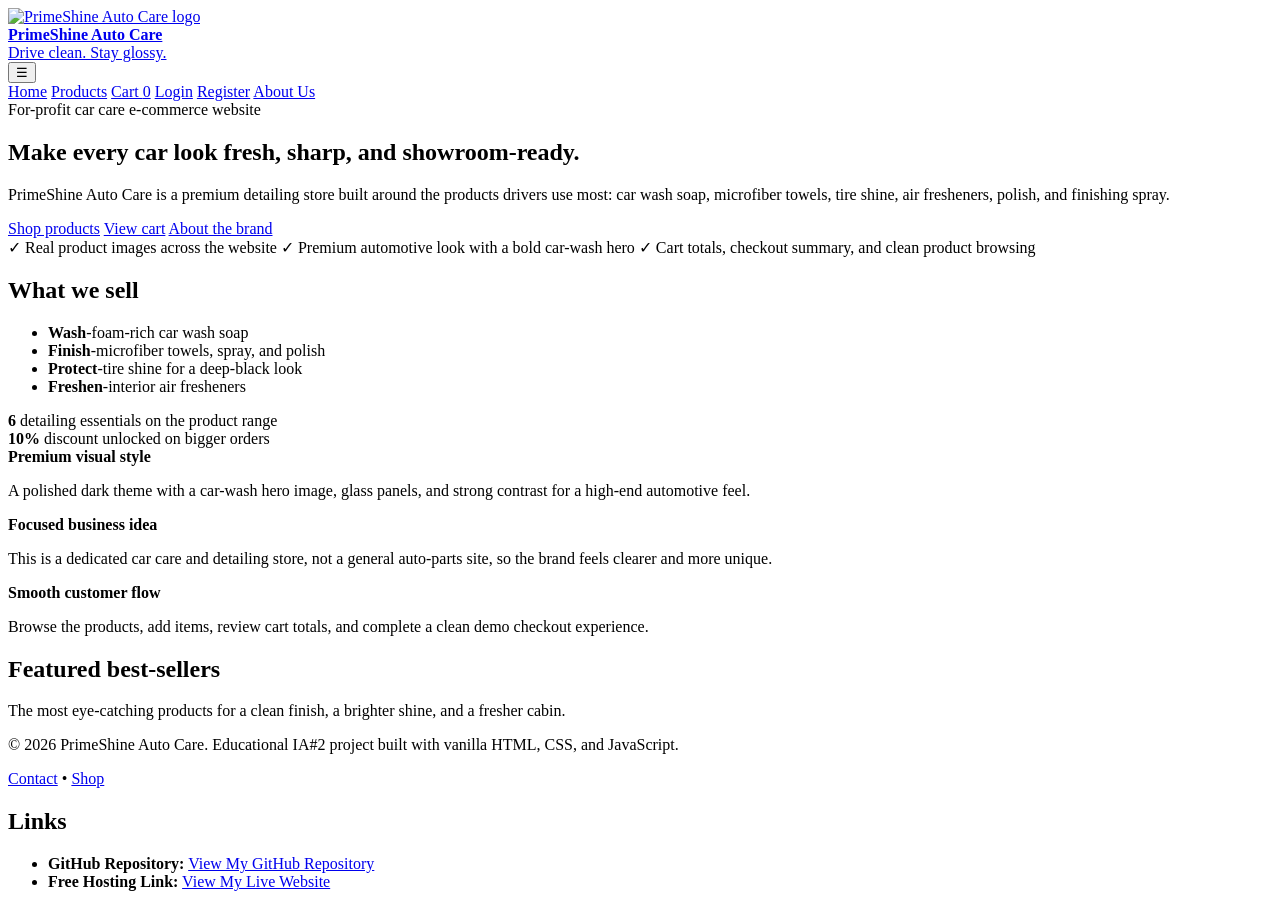
==== docs/index.html @ 113e9870 "Add files via upload" ====
<!DOCTYPE html>
<html lang="en">
<head>
  <meta charset="UTF-8" />
  <meta name="viewport" content="width=device-width, initial-scale=1" />
  <title>PrimeShine Auto Care | Home</title>
  <!-- IA#2 Integration: external CSS + JS only -->
  <link rel="stylesheet" href="../style.css" />
  <script defer src="../script.js"></script>
</head>
<body class="page-home">
  <header class="site-header">
    <div class="container">
      <div class="header-inner">
        <a class="brand" href="index.html">
          <img src="../Assets/logo.png" alt="PrimeShine Auto Care logo" />
          <div>
            <strong>PrimeShine Auto Care</strong><br />
            <span>Drive clean. Stay glossy.</span>
          </div>
        </a>

        <button class="nav-toggle" id="navToggle" type="button" aria-expanded="false" aria-controls="siteNav" aria-label="Toggle navigation">☰</button>
      </div>

      <nav class="site-nav" id="siteNav" aria-label="Primary">
        <a href="index.html">Home</a>
        <a href="products.html">Products</a>
        <a href="cart.html">Cart <span class="badge" id="cartCount">0</span></a>
        <a href="login.html" data-auth="login">Login</a>
        <a href="register.html" data-auth="login">Register</a>
        <a href="about.html">About Us</a>
        <button class="btn" type="button" data-auth="logout" hidden>Logout</button>
      </nav>
    </div>
  </header>

  <div class="container auth-bar" id="authStatus" hidden>
    <p class="help">Signed in as: <strong id="sessionUser">Guest</strong></p>
  </div>

  <main class="container page-main">
    <div id="toast" class="card toast" hidden>Toast</div>

    <section class="card hero" aria-label="PrimeShine hero section">
      <div class="hero-copy">
        <span class="kicker">For-profit car care e-commerce website</span>
        <h1>Make every car look fresh, sharp, and showroom-ready.</h1>
        <p>PrimeShine Auto Care is a premium detailing store built around the products drivers use most: car wash soap, microfiber towels, tire shine, air fresheners, polish, and finishing spray.</p>

        <div class="cta-row">
          <a class="btn primary" href="products.html">Shop products</a>
          <a class="btn accent" href="cart.html">View cart</a>
          <a class="btn" href="about.html">About the brand</a>
        </div>

        <div class="hero-points">
          <span>✓ Real product images across the website</span>
          <span>✓ Premium automotive look with a bold car-wash hero</span>
          <span>✓ Cart totals, checkout summary, and clean product browsing</span>
        </div>
      </div>

      <div class="hero-side">
        <div class="glass quick-panel">
          <h2>What we sell</h2>
          <ul>
            <li><strong>Wash</strong>-foam-rich car wash soap</li>
            <li><strong>Finish</strong>-microfiber towels, spray, and polish</li>
            <li><strong>Protect</strong>-tire shine for a deep-black look</li>
            <li><strong>Freshen</strong>-interior air fresheners</li>
          </ul>
        </div>
        <div class="hero-cards">
          <div class="glass mini-stat">
            <strong>6</strong>
            <span>detailing essentials on the product range</span>
          </div>
          <div class="glass mini-stat">
            <strong>10%</strong>
            <span>discount unlocked on bigger orders</span>
          </div>
        </div>
      </div>
    </section>

    <section class="grid feature-strip mt-lg" aria-label="Brand highlights">
      <article class="card feature">
        <strong>Premium visual style</strong>
        <p>A polished dark theme with a car-wash hero image, glass panels, and strong contrast for a high-end automotive feel.</p>
      </article>
      <article class="card feature">
        <strong>Focused business idea</strong>
        <p>This is a dedicated car care and detailing store, not a general auto-parts site, so the brand feels clearer and more unique.</p>
      </article>
      <article class="card feature">
        <strong>Smooth customer flow</strong>
        <p>Browse the products, add items, review cart totals, and complete a clean demo checkout experience.</p>
      </article>
    </section>

    <section class="mt-lg">
      <div class="card card-flat">
        <h2 class="section-title">Featured best-sellers</h2>
        <p class="help">The most eye-catching products for a clean finish, a brighter shine, and a fresher cabin.</p>
      </div>
      <div class="grid products-grid mt-lg" id="featuredGrid" aria-label="Featured products grid"></div>
    </section>

  </main>

  <footer class="site-footer">
    <div class="container">
      <p class="footer-note">© 2026 PrimeShine Auto Care. Educational IA#2 project built with vanilla HTML, CSS, and JavaScript.</p>
      <p class="footer-links"><a href="about.html">Contact</a> • <a href="products.html">Shop</a></p>
    </div>
  </footer>
</body>
</html>

<h2>Links</h2>

<ul>
  <li>
    <strong>GitHub Repository:</strong>
    <a href="https://github.com/KeronSweeney-Computing/2409388_IA2_S2AY25-26_PrimeShineAutoCare" target="_blank">
      View My GitHub Repository
    </a>
  </li>

  <li>
    <strong>Free Hosting Link:</strong>
    <a href="https://keronsweeney-computing.github.io/2409388_IA2_S2AY25-26_PrimeShineAutoCare/" target="_blank">
      View My Live Website
    </a>
  </li>
</ul>
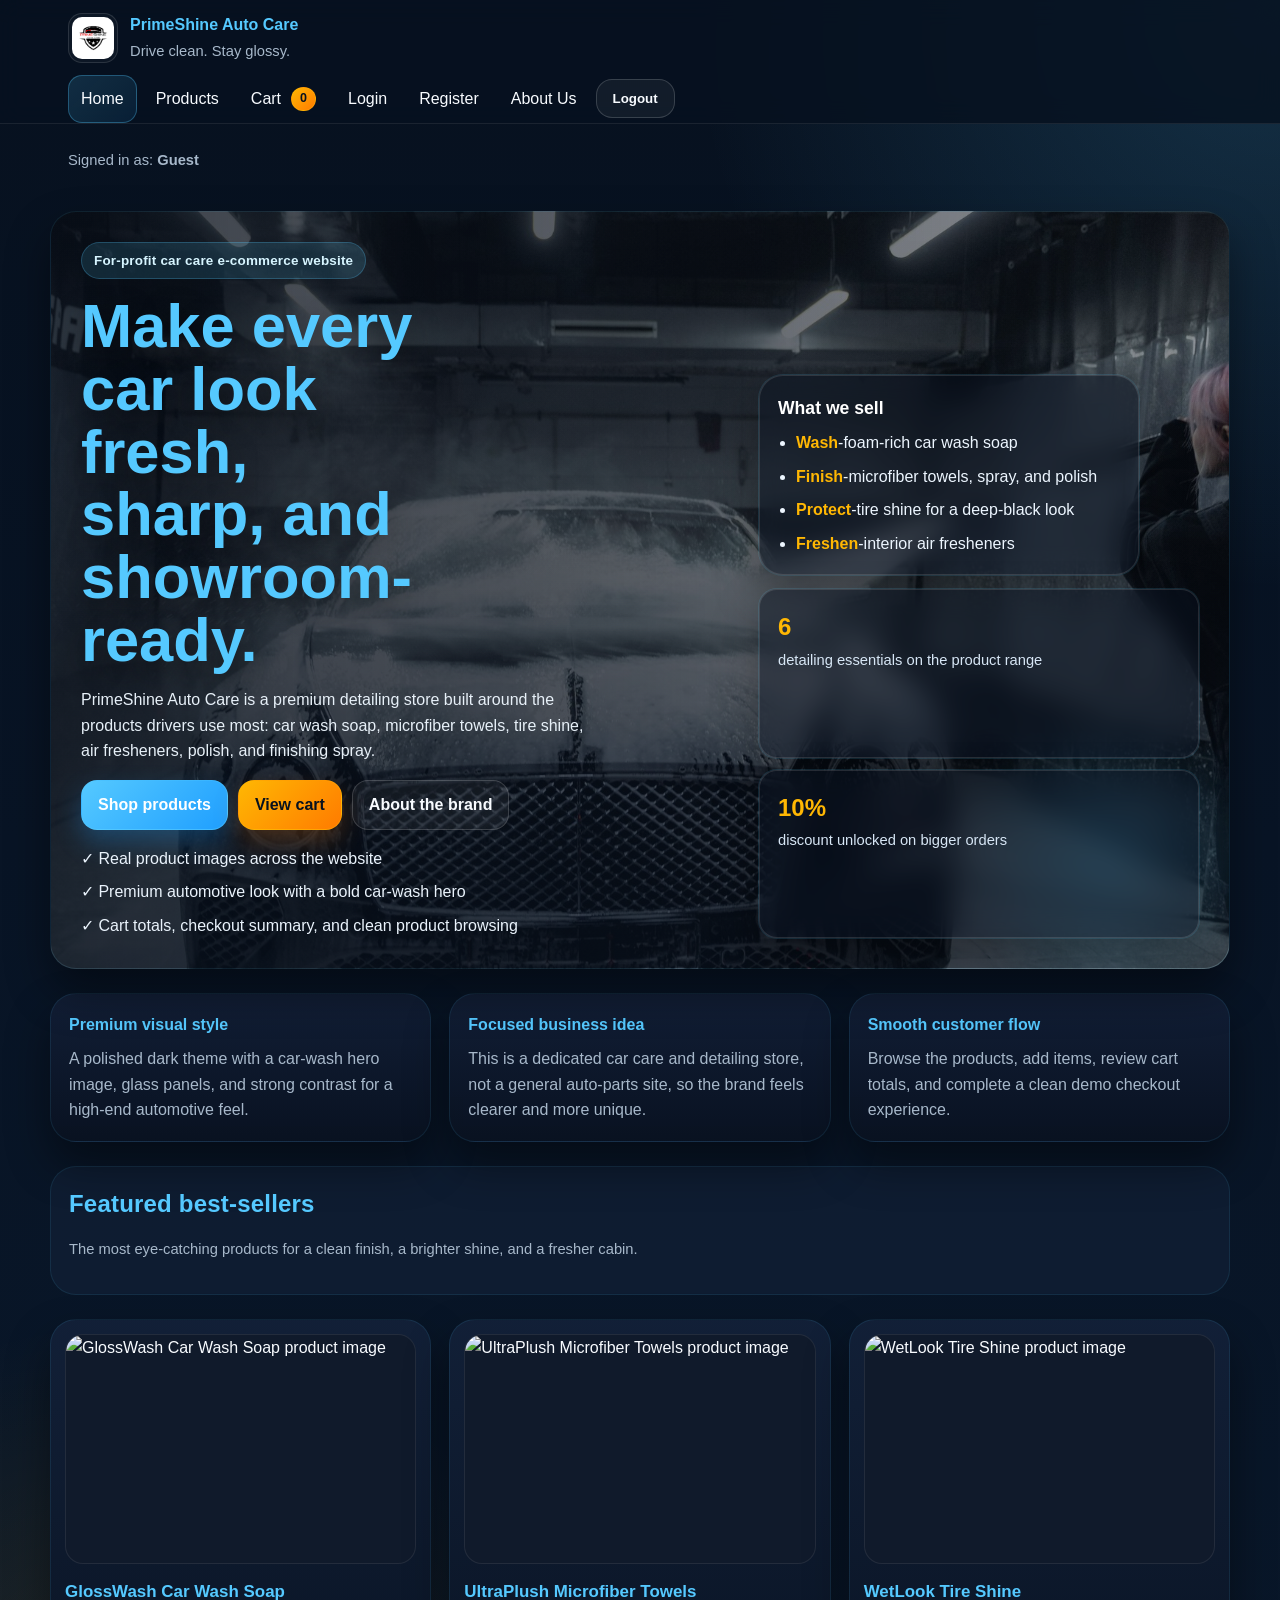
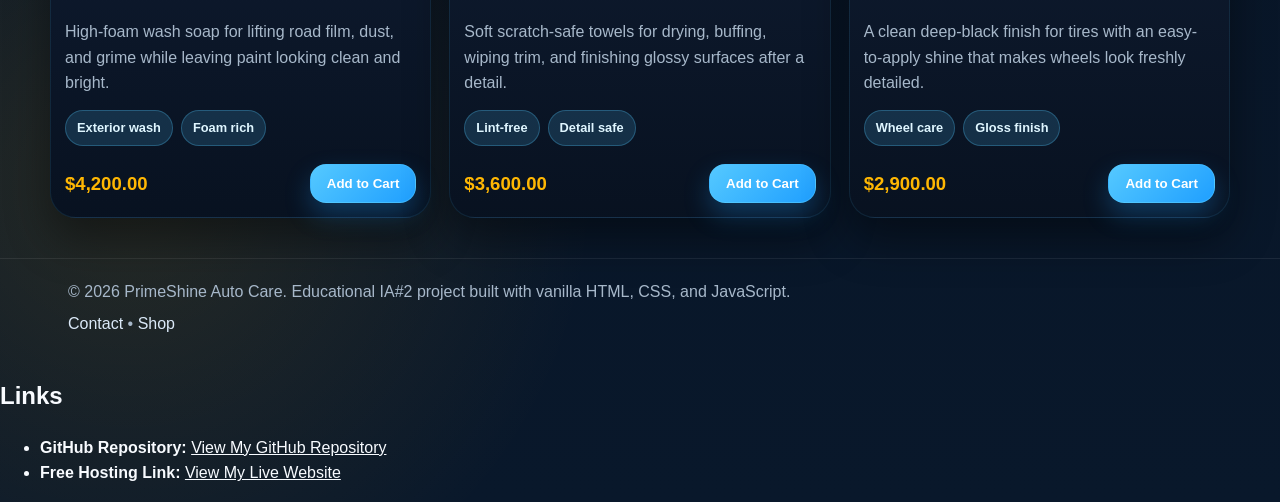
==== commit dd5dab5e: "Update index.html" ====
--- a/docs/index.html
+++ b/docs/index.html
@@ -5,15 +5,15 @@
   <meta name="viewport" content="width=device-width, initial-scale=1" />
   <title>PrimeShine Auto Care | Home</title>
   <!-- IA#2 Integration: external CSS + JS only -->
-  <link rel="stylesheet" href="../style.css" />
-  <script defer src="../script.js"></script>
+  <link rel="stylesheet" href="style.css" />
+  <script defer src="script.js"></script>
 </head>
 <body class="page-home">
   <header class="site-header">
     <div class="container">
       <div class="header-inner">
         <a class="brand" href="index.html">
-          <img src="../Assets/logo.png" alt="PrimeShine Auto Care logo" />
+          <img src="Assets/logo.png" alt="PrimeShine Auto Care logo" />
           <div>
             <strong>PrimeShine Auto Care</strong><br />
             <span>Drive clean. Stay glossy.</span>
--- a/docs/style.css
+++ b/docs/style.css
@@ -0,0 +1,333 @@
+:root{
+  --bg:#07111f;
+  --bg-2:#0c1829;
+  --surface:rgba(10, 19, 34, 0.88);
+  --surface-2:#111f35;
+  --surface-3:#172841;
+  --text:#f8fbff;
+  --muted:#a7b8ca;
+  --brand:#55c9ff;
+  --brand-2:#1f9fff;
+  --accent:#ffb703;
+  --accent-2:#ff7b00;
+  --line:rgba(255,255,255,0.08);
+  --line-strong:rgba(255,255,255,0.16);
+  --success:#29d391;
+  --danger:#ff7373;
+  --shadow:0 22px 44px rgba(0,0,0,0.42);
+  --glow:0 0 0 1px rgba(85,201,255,0.14), 0 22px 46px rgba(0,0,0,0.38);
+  --radius:26px;
+  --radius-sm:18px;
+  --max:1180px;
+  --pad:18px;
+  --fs-base:16px;
+  --fw-regular:450;
+  --fw-semibold:650;
+  --fw-bold:800;
+  --focus:3px solid rgba(85,201,255,0.42);
+}
+
+*{box-sizing:border-box}
+html{font-size:var(--fs-base);scroll-behavior:smooth}
+body{
+  margin:0;
+  font-family:"Segoe UI", Arial, sans-serif;
+  font-weight:var(--fw-regular);
+  color:var(--text);
+  background:
+    radial-gradient(circle at top right, rgba(85,201,255,0.18), transparent 24%),
+    radial-gradient(circle at 10% 85%, rgba(255,183,3,0.12), transparent 22%),
+    linear-gradient(180deg, #07111f 0%, #081425 40%, #09182b 100%);
+  line-height:1.6;
+  min-height:100vh;
+}
+img{display:block;max-width:100%}
+a{color:inherit}
+
+.container{width:min(var(--max),100%);margin:0 auto;padding:0 var(--pad)}
+.page-main{padding:24px 0 14px}
+.mt-lg{margin-top:24px}
+.grid{display:grid;gap:18px}
+.stack{display:grid;gap:14px}
+.cta-row{display:flex;flex-wrap:wrap;gap:10px}
+
+.card{
+  background:linear-gradient(180deg, rgba(18,31,54,0.96), rgba(9,18,33,0.98));
+  border:1px solid rgba(85,201,255,0.10);
+  border-radius:var(--radius);
+  box-shadow:var(--shadow);
+}
+.card-flat{padding:18px;box-shadow:none;background:rgba(17,31,53,0.74)}
+.card-soft{padding:18px;background:linear-gradient(180deg, rgba(22,39,66,0.96), rgba(11,23,40,0.98))}
+.glass{
+  backdrop-filter:blur(14px);
+  background:rgba(7,17,31,0.46);
+  border:1px solid rgba(255,255,255,0.12);
+  box-shadow:var(--glow)
+}
+
+.kicker{
+  display:inline-flex;
+  width:max-content;
+  padding:7px 12px;
+  border-radius:999px;
+  background:rgba(85,201,255,0.14);
+  border:1px solid rgba(85,201,255,0.24);
+  color:#d7f5ff;
+  font-size:0.84rem;
+  font-weight:var(--fw-semibold);
+  letter-spacing:.2px;
+}
+.section-title{
+  margin:0;
+  font-weight:var(--fw-bold);
+  letter-spacing:0.2px;
+  color:var(--brand);
+}
+.muted{color:var(--muted)}
+.help{color:var(--muted);font-size:0.92rem}
+.field-note{font-size:0.85rem;color:var(--muted)}
+.error{color:#ff9f9f;font-weight:var(--fw-semibold)}
+.success{color:#8cf0bf;font-weight:var(--fw-semibold)}
+
+.site-header{
+  position:sticky;
+  top:0;
+  z-index:50;
+  background:rgba(7,17,31,0.84);
+  backdrop-filter:blur(12px);
+  border-bottom:1px solid var(--line);
+}
+.header-inner{display:flex;align-items:center;justify-content:space-between;gap:12px;padding:12px 0}
+.brand{display:flex;align-items:center;gap:12px;text-decoration:none}
+.brand img{
+  width:50px;height:50px;border-radius:14px;border:1px solid rgba(255,255,255,0.12);
+  background:rgba(255,255,255,0.03);padding:3px
+}
+.brand strong{font-weight:var(--fw-bold);color:var(--brand)}
+.brand span{font-size:0.92rem;color:var(--muted)}
+
+.nav-toggle{
+  width:44px;height:44px;border-radius:14px;border:1px solid var(--line);
+  background:rgba(255,255,255,0.04);color:var(--text);cursor:pointer
+}
+.nav-toggle:focus-visible,.btn:focus-visible,input:focus-visible,select:focus-visible,textarea:focus-visible{
+  outline:var(--focus);outline-offset:2px
+}
+.site-nav{display:none;flex-direction:column;gap:8px;padding:8px 0 14px}
+.site-nav.is-open{display:flex}
+.site-nav a{
+  display:inline-flex;align-items:center;justify-content:space-between;gap:10px;
+  padding:10px 12px;border-radius:14px;text-decoration:none;color:var(--text);border:1px solid transparent
+}
+.site-nav a:hover{background:rgba(85,201,255,0.10);border-color:rgba(85,201,255,0.18)}
+.site-nav a[aria-current="page"]{
+  background:linear-gradient(135deg, rgba(85,201,255,0.16), rgba(31,159,255,0.10));
+  border-color:rgba(85,201,255,0.32)
+}
+.badge{
+  min-width:24px;height:24px;padding:0 8px;border-radius:999px;display:inline-flex;align-items:center;justify-content:center;
+  background:linear-gradient(135deg, var(--accent), var(--accent-2));
+  border:1px solid rgba(255,183,3,0.35);
+  color:#07111f;font-size:0.78rem;font-weight:var(--fw-bold)
+}
+.auth-bar{padding-top:10px}
+
+@media (min-width:950px){
+  .nav-toggle{display:none}
+  .site-nav{display:flex;flex-direction:row;align-items:center;gap:6px;padding:0}
+}
+
+.btn{
+  display:inline-flex;align-items:center;justify-content:center;gap:10px;
+  padding:11px 16px;border-radius:16px;border:1px solid var(--line-strong);
+  background:rgba(255,255,255,0.05);color:var(--text);font-weight:var(--fw-semibold);
+  text-decoration:none;cursor:pointer;
+  transition:transform .2s ease, background .2s ease, border-color .2s ease, box-shadow .2s ease
+}
+.btn:hover{transform:translateY(-2px);background:rgba(255,255,255,0.08);border-color:rgba(255,255,255,0.22)}
+.btn.primary{
+  background:linear-gradient(135deg, var(--brand), var(--brand-2));
+  border-color:rgba(85,201,255,0.45);
+  color:#ffffff;
+  box-shadow:0 12px 26px rgba(31,159,255,0.28);
+}
+.btn.primary:hover{
+  background:linear-gradient(135deg, #6ad6ff, #31abff);
+  border-color:rgba(85,201,255,0.62)
+}
+.btn.accent{
+  background:linear-gradient(135deg, var(--accent), var(--accent-2));
+  border-color:rgba(255,183,3,0.40);
+  color:#07111f;
+  box-shadow:0 12px 26px rgba(255,123,0,0.22)
+}
+.btn.accent:hover{border-color:rgba(255,183,3,0.60)}
+.btn.danger{background:rgba(255,115,115,0.12);border-color:rgba(255,115,115,0.24)}
+
+.hero{
+  display:grid;
+  gap:18px;
+  align-items:end;
+  min-height:600px;
+  padding:30px;
+  overflow:hidden;
+  position:relative;
+  background:
+    linear-gradient(90deg, rgba(6,13,24,0.72) 0%, rgba(6,13,24,0.58) 40%, rgba(6,13,24,0.24) 100%),
+    linear-gradient(180deg, rgba(9,16,28,0.25), rgba(9,16,28,0.30)),
+    url('Assets/hero-car.jpg') center center / cover no-repeat;
+}
+.hero::before{
+  content:"";
+  position:absolute;inset:0;
+  background:linear-gradient(180deg, transparent 45%, rgba(7,17,31,0.35) 100%);
+}
+.hero::after{
+  content:"";
+  position:absolute;inset:auto -40px -50px auto;width:320px;height:320px;border-radius:50%;
+  background:radial-gradient(circle, rgba(85,201,255,0.30), transparent 68%);
+  filter:blur(8px)
+}
+.hero-copy,.hero-side{position:relative;z-index:1}
+.hero-copy{display:grid;gap:16px;max-width:720px}
+.hero h1{
+  margin:0;
+  font-size:clamp(2.4rem, 4.8vw, 4.8rem);
+  line-height:1.02;
+  max-width:10ch;
+  color:var(--brand);
+  text-shadow:0 10px 30px rgba(0,0,0,0.44)
+}
+.hero p{margin:0;color:#e7f0f8;max-width:58ch}
+.hero-points{display:grid;gap:8px;color:#eaf3fc}
+.hero-points span{display:flex;align-items:center;gap:10px}
+.hero-side{display:grid;gap:14px;align-self:stretch}
+.quick-panel{align-self:end;max-width:380px;padding:18px;border-radius:24px}
+.quick-panel h2{margin:0 0 8px;color:#fff;font-size:1.1rem}
+.quick-panel ul{margin:0;padding-left:18px;color:#edf6ff;display:grid;gap:8px}
+.quick-panel strong{color:var(--accent)}
+.hero-cards{display:grid;gap:12px}
+.mini-stat{padding:18px;border-radius:18px}
+.mini-stat strong{display:block;font-size:1.5rem;color:var(--accent)}
+.mini-stat span{color:#d7e6f5;font-size:0.92rem}
+@media (min-width:900px){.hero{grid-template-columns:1.2fr .8fr}}
+
+.page-banner{
+  padding:24px 22px;
+  background:
+    linear-gradient(90deg, rgba(7,17,31,0.84), rgba(7,17,31,0.58)),
+    url('Assets/hero-car.jpg') center 42% / cover no-repeat;
+}
+.page-banner h1{
+  margin:0 0 8px;
+  font-size:clamp(1.9rem, 3vw, 3rem);
+  color:var(--brand)
+}
+.page-banner p{margin:0;color:#e2edf8;max-width:62ch}
+.pill-row{display:flex;flex-wrap:wrap;gap:8px;margin-top:14px}
+.pill{
+  display:inline-flex;align-items:center;padding:8px 12px;border-radius:999px;
+  background:rgba(255,255,255,0.07);border:1px solid rgba(255,255,255,0.12);
+  color:#dff0ff;font-size:0.86rem
+}
+
+.feature-strip{grid-template-columns:1fr}
+.feature{padding:18px;display:grid;gap:8px}
+.feature strong{font-size:1rem;color:var(--brand)}
+.feature p{margin:0;color:var(--muted)}
+@media (min-width:720px){.feature-strip{grid-template-columns:repeat(3, 1fr)}}
+
+.products-grid{grid-template-columns:1fr}
+@media (min-width:650px){.products-grid{grid-template-columns:repeat(2, 1fr)}}
+@media (min-width:1000px){.products-grid{grid-template-columns:repeat(3, 1fr)}}
+.product{
+  padding:14px;
+  display:grid;
+  gap:14px;
+  transition:transform .2s ease, box-shadow .2s ease, border-color .2s ease;
+  border:1px solid rgba(85,201,255,0.10);
+  background:linear-gradient(180deg, rgba(18,32,56,0.98), rgba(8,18,33,0.98))
+}
+.product:hover{
+  transform:translateY(-5px);
+  border-color:rgba(85,201,255,0.28);
+  box-shadow:0 24px 42px rgba(0,0,0,0.34)
+}
+.product img{
+  width:100%;
+  height:230px;
+  object-fit:cover;
+  border-radius:18px;
+  border:1px solid rgba(255,255,255,0.08);
+  background:#101a2b
+}
+.product h3{margin:0;font-size:1.06rem;font-weight:var(--fw-bold);color:var(--brand)}
+.product p{margin:0;color:var(--muted)}
+.product-meta{display:flex;flex-wrap:wrap;gap:8px}
+.tag{
+  display:inline-flex;align-items:center;padding:7px 11px;border-radius:999px;
+  background:rgba(85,201,255,0.16);border:1px solid rgba(85,201,255,0.28);
+  color:#dff6ff;font-size:0.8rem;font-weight:var(--fw-semibold)
+}
+.price-row{display:flex;align-items:center;justify-content:space-between;gap:12px;margin-top:4px}
+.price{font-weight:var(--fw-bold);font-size:1.16rem;color:var(--accent)}
+
+.auth-layout{grid-template-columns:1fr;align-items:stretch}
+@media (min-width:930px){.auth-layout{grid-template-columns:1.05fr .95fr}}
+.form{padding:22px}
+.form .row{display:grid;gap:12px}
+@media (min-width:700px){.form .row.two{grid-template-columns:1fr 1fr}}
+label{font-weight:var(--fw-semibold)}
+input,select,textarea{
+  width:100%;
+  padding:12px 12px;
+  border-radius:14px;
+  border:1px solid rgba(255,255,255,0.10);
+  background:rgba(255,255,255,0.05);
+  color:var(--text);
+  font:inherit
+}
+select option{color:#111}
+input::placeholder, textarea::placeholder{color:#8da2b8}
+.promo-panel{
+  min-height:100%;
+  padding:24px;
+  display:grid;
+  align-content:end;
+  gap:14px;
+  background:
+    linear-gradient(180deg, rgba(7,17,31,0.16), rgba(7,17,31,0.82)),
+    url('Assets/hero-car.jpg') center center / cover no-repeat
+}
+.promo-panel h2{margin:0;font-size:clamp(1.5rem,2.5vw,2.2rem);color:var(--brand)}
+.promo-panel p{margin:0;color:#e4eef8}
+.promo-panel ul{margin:0;padding-left:18px;color:#eef6ff;display:grid;gap:8px}
+
+.table-wrap{overflow-x:auto}
+table{width:100%;border-collapse:collapse}
+th,td{padding:12px 10px;border-bottom:1px solid rgba(255,255,255,0.08);text-align:left;vertical-align:top}
+th{color:#b7cae0;font-size:0.92rem;font-weight:var(--fw-semibold)}
+td small{color:var(--muted)}
+.qty-input{width:76px}
+.totals{padding:18px;display:grid;gap:10px}
+.totals .line{display:flex;justify-content:space-between;gap:12px}
+.totals .grand{padding-top:12px;border-top:1px dashed rgba(255,255,255,0.14)}
+.info-panel{padding:20px;display:grid;gap:12px}
+.info-list{display:grid;gap:10px}
+.info-list span{display:flex;gap:8px;flex-wrap:wrap;color:#e8f2fd}
+.stats{grid-template-columns:1fr}
+.stat{padding:18px;display:grid;gap:8px}
+.stat strong{font-size:1.22rem;color:var(--brand)}
+.stat span{color:var(--muted)}
+@media (min-width:840px){.stats{grid-template-columns:repeat(3,1fr)}}
+
+.toast{padding:12px 14px;margin-bottom:14px;border-left:6px solid rgba(85,201,255,0.46);box-shadow:none}
+.site-footer{margin-top:26px;padding:20px 0;color:var(--muted);border-top:1px solid var(--line)}
+.site-footer a{color:#dbe9f8;text-decoration:none}
+.site-footer a:hover{color:var(--brand)}
+.footer-note{margin:0}
+.footer-links{margin:6px 0 0}
+
+.card .section-title{margin:0;font-weight:var(--fw-bold)}
+@media (prefers-reduced-motion: reduce){html{scroll-behavior:auto}.product,.btn{transition:none}}
